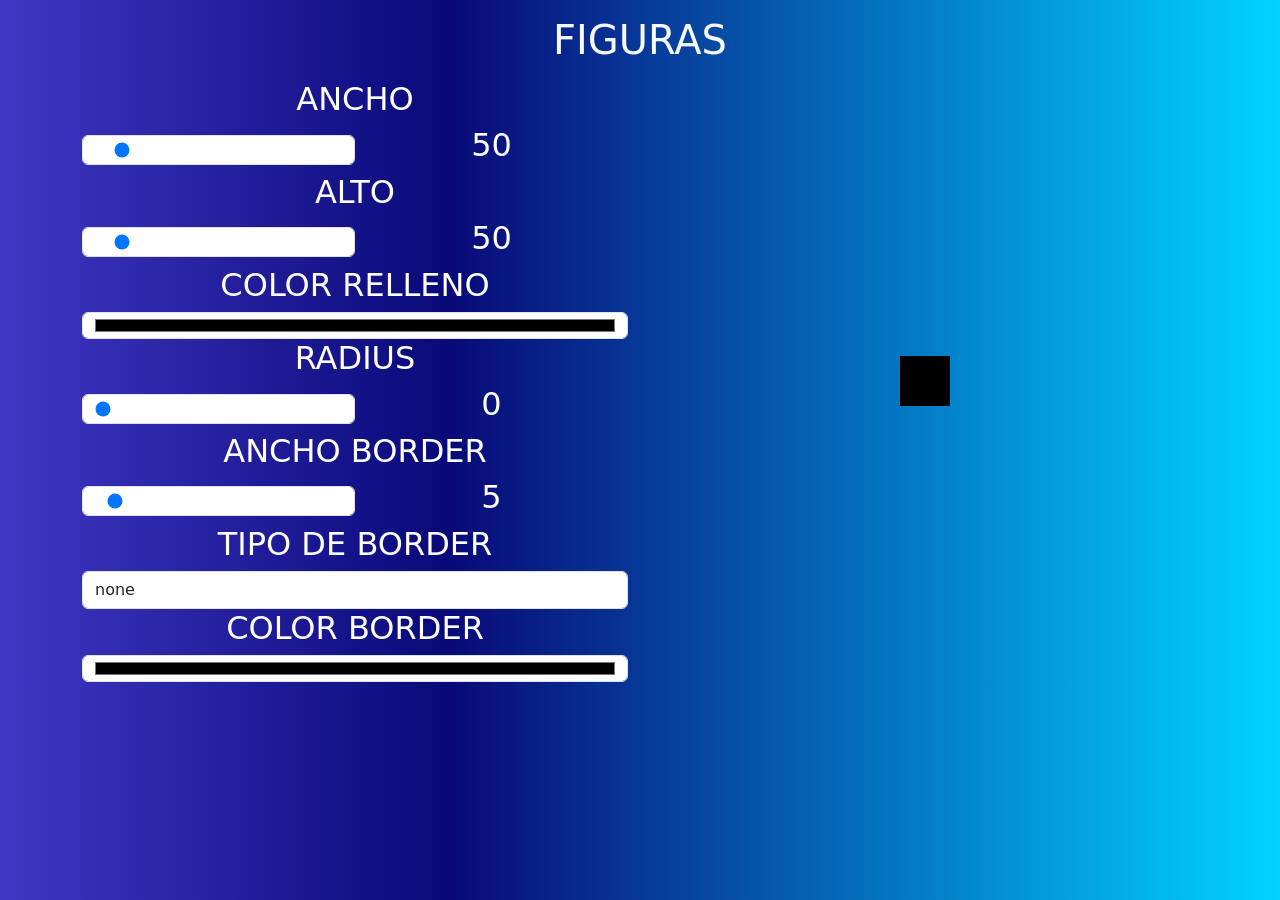
==== 03/index.html @ e6d4e75b "Primer commit" ====
<!DOCTYPE html>
<html lang="es">
<head>
    <meta charset="UTF-8">
    <meta name="viewport" content="width=device-width, initial-scale=1.0">
    <title>EJERCICIO 3</title>
    <link href="https://cdn.jsdelivr.net/npm/bootstrap@5.3.8/dist/css/bootstrap.min.css
" rel="stylesheet">
<link rel="stylesheet" href="style.css">
</head>
<body class="fondo">
    <div class="container">
        <h1 class="text-center text-light my-3">FIGURAS</h1>
        <div class="row">
            <div class="col">
                <table class="w-100">
                    <tr>
                        <td colspan="2" class="text-center"><h2>ANCHO</h2></td>
                    </tr>
                    <tr>
                        <td class="w-50"><input type="range" class="form-control" id="ancho" min="10" max="500" value="50"></td>
                        <td class="w-50 text-center" ><h2 id="vancho">50</h2></td>
                    </tr>
                    <tr>
                        <td colspan="2" class="text-center"><h2>ALTO</h2></td>
                    </tr>
                    <tr>
                        <td class="w-50"><input type="range" class="form-control" id="alto" min="10" max="500" value="50"></td>
                        <td class="w-50 text-center" ><h2 id="valto">50</h2></td>
                    </tr>
                    <tr>
                        <td colspan="2" class="text-center"><h2>COLOR RELLENO</h2></td>
                    </tr>
                    <tr>
                        <td colspan="2""><input type="color" class="form-control" id="color" ></td>
                    </tr>
                    <tr>
                        <td colspan="2" class="text-center"><h2>RADIUS</h2></td>
                    </tr>
                    <tr>
                        <td class="w-50"><input type="range"            class="form-control" id="radius" min="0" max="100" value="0"></td>
                        <td class="w-50 text-center" ><h2 id="vradio">0</h2></td>
                    </tr>
                    <tr>
                        <td colspan="2" class="text-center"><h2>ANCHO BORDER</h2></td>
                    </tr>
                    <tr>
                        <td class="w-50"><input type="range" class="form-control" id="anchoborde" min="0" max="100" value="5"></td>
                        <td class="w-50 text-center" ><h2 id="vanchoborde">5</h2></td>
                    </tr>
                    <tr>
                        <td colspan="2" class="text-center"><h2>TIPO DE BORDER</h2></td>
                    </tr>
                    <tr>
                        <td colspan="2" class="w-50">
                        <select id="tipoborde" class="form-control">
                            <option value="none">none</option>
                            <option value="solid">solid</option>
                            <option value="dashed">dashed</option>
                            <option value="dotted">dotted</option>
                            <option value="double">double</option>
                        </select>
                    </tr>
                    <tr>
                        <td colspan="2" class="text-center"><h2>COLOR BORDER</h2></td>
                    </tr>
                    <tr>
                        <td colspan="2"><input type="color" class="form-control" id="colorborde" ></td>
                    </tr>
                </table>
            </div>
            <div class="col centrar">
                <div id="figura">
                    
                </div>
            </div>
        </div>
    </div>
    <script src="
https://cdn.jsdelivr.net/npm/bootstrap@5.3.8/dist/js/bootstrap.min.js
"></script>
<script src="main.js"></script>
</body>
</html>
---- 03/style.css ----
.fondo{background: #4037c4;
background: linear-gradient(90deg,rgba(64, 55, 196, 1) 0%, rgba(9, 9, 121, 1) 35%, rgba(0, 212, 255, 1) 100%);}

*{
    margin: 0;
    padding: 0;
    box-sizing: border-box;
    color: white;
    transition: all 2s;
}

#figura{
    display: block;
    background: black;
    width: 50px;
    height: 50px;
    border: 5px solid black;
}

.centrar{
    display: flex;
    justify-content: center;
    align-items: center;
}
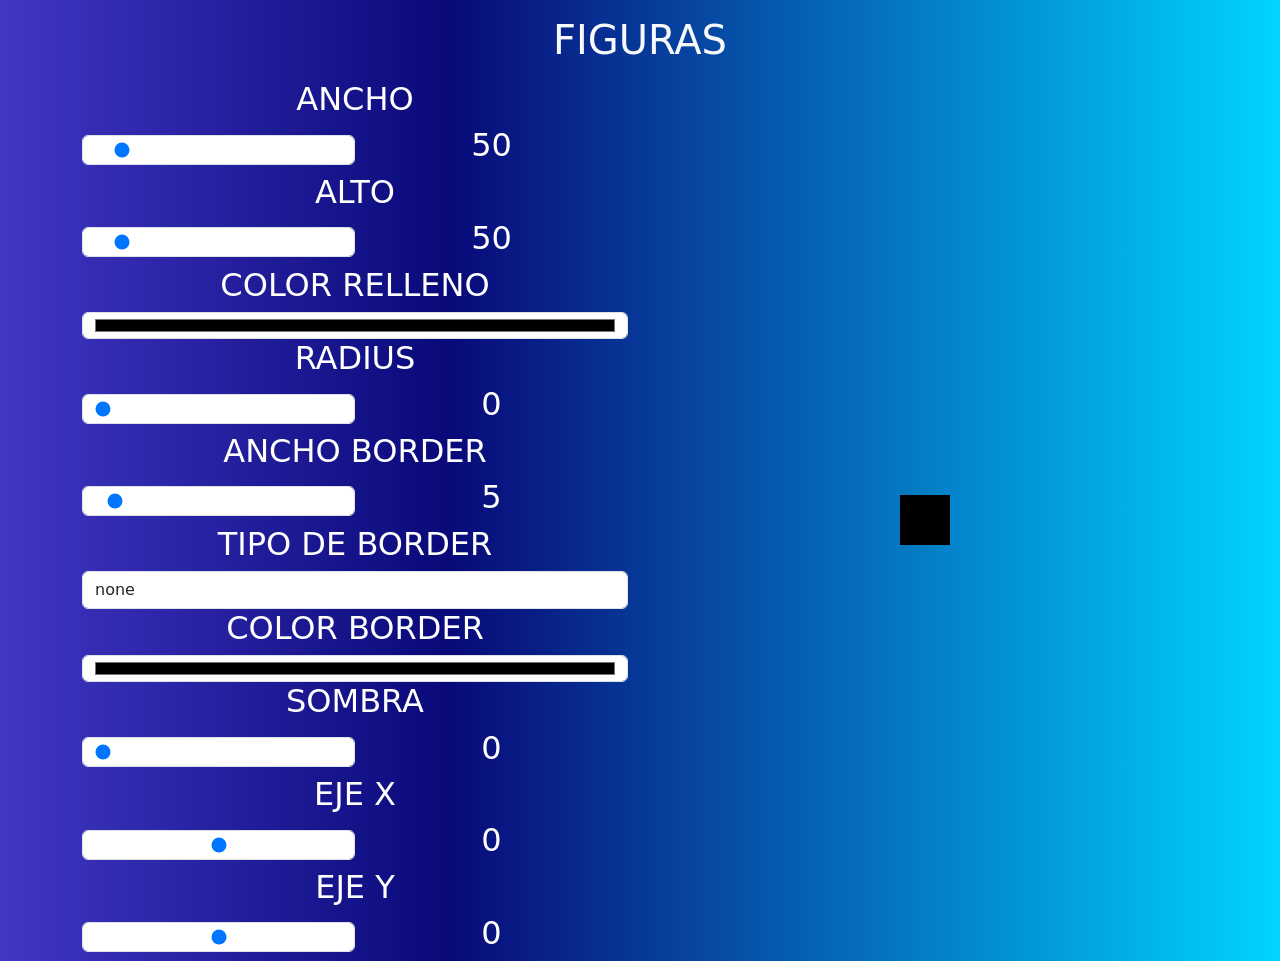
==== commit 7ecda761: "actualizacion" ====
--- a/03/index.html
+++ b/03/index.html
@@ -4,81 +4,209 @@
     <meta charset="UTF-8">
     <meta name="viewport" content="width=device-width, initial-scale=1.0">
     <title>EJERCICIO 3</title>
-    <link href="https://cdn.jsdelivr.net/npm/bootstrap@5.3.8/dist/css/bootstrap.min.css
-" rel="stylesheet">
-<link rel="stylesheet" href="style.css">
+
+    <link href="https://cdn.jsdelivr.net/npm/bootstrap@5.3.8/dist/css/bootstrap.min.css" rel="stylesheet">
+
+    <link rel="stylesheet" href="style.css">
 </head>
+
 <body class="fondo">
+
     <div class="container">
+
         <h1 class="text-center text-light my-3">FIGURAS</h1>
+
         <div class="row">
+
             <div class="col">
+
                 <table class="w-100">
-                    <tr>
-                        <td colspan="2" class="text-center"><h2>ANCHO</h2></td>
-                    </tr>
-                    <tr>
-                        <td class="w-50"><input type="range" class="form-control" id="ancho" min="10" max="500" value="50"></td>
-                        <td class="w-50 text-center" ><h2 id="vancho">50</h2></td>
-                    </tr>
-                    <tr>
-                        <td colspan="2" class="text-center"><h2>ALTO</h2></td>
-                    </tr>
-                    <tr>
-                        <td class="w-50"><input type="range" class="form-control" id="alto" min="10" max="500" value="50"></td>
-                        <td class="w-50 text-center" ><h2 id="valto">50</h2></td>
-                    </tr>
-                    <tr>
-                        <td colspan="2" class="text-center"><h2>COLOR RELLENO</h2></td>
-                    </tr>
-                    <tr>
-                        <td colspan="2""><input type="color" class="form-control" id="color" ></td>
-                    </tr>
-                    <tr>
-                        <td colspan="2" class="text-center"><h2>RADIUS</h2></td>
-                    </tr>
-                    <tr>
-                        <td class="w-50"><input type="range"            class="form-control" id="radius" min="0" max="100" value="0"></td>
-                        <td class="w-50 text-center" ><h2 id="vradio">0</h2></td>
-                    </tr>
-                    <tr>
-                        <td colspan="2" class="text-center"><h2>ANCHO BORDER</h2></td>
-                    </tr>
-                    <tr>
-                        <td class="w-50"><input type="range" class="form-control" id="anchoborde" min="0" max="100" value="5"></td>
-                        <td class="w-50 text-center" ><h2 id="vanchoborde">5</h2></td>
-                    </tr>
-                    <tr>
-                        <td colspan="2" class="text-center"><h2>TIPO DE BORDER</h2></td>
-                    </tr>
+
+                    <!-- ANCHO -->
+                    <tr>
+                        <td colspan="2" class="text-center">
+                            <h2>ANCHO</h2>
+                        </td>
+                    </tr>
+
+                    <tr>
+                        <td class="w-50">
+                            <input type="range" class="form-control" id="ancho" min="10" max="500" value="50">
+                        </td>
+
+                        <td class="w-50 text-center">
+                            <h2 id="vancho">50</h2>
+                        </td>
+                    </tr>
+
+                    <!-- ALTO -->
+                    <tr>
+                        <td colspan="2" class="text-center">
+                            <h2>ALTO</h2>
+                        </td>
+                    </tr>
+
+                    <tr>
+                        <td class="w-50">
+                            <input type="range" class="form-control" id="alto" min="10" max="500" value="50">
+                        </td>
+
+                        <td class="w-50 text-center">
+                            <h2 id="valto">50</h2>
+                        </td>
+                    </tr>
+
+                    <!-- COLOR -->
+                    <tr>
+                        <td colspan="2" class="text-center">
+                            <h2>COLOR RELLENO</h2>
+                        </td>
+                    </tr>
+
+                    <tr>
+                        <td colspan="2">
+                            <input type="color" class="form-control" id="color">
+                        </td>
+                    </tr>
+
+                    <!-- RADIUS -->
+                    <tr>
+                        <td colspan="2" class="text-center">
+                            <h2>RADIUS</h2>
+                        </td>
+                    </tr>
+
+                    <tr>
+                        <td class="w-50">
+                            <input type="range" class="form-control" id="radius" min="0" max="100" value="0">
+                        </td>
+
+                        <td class="w-50 text-center">
+                            <h2 id="vradio">0</h2>
+                        </td>
+                    </tr>
+
+                    <!-- ANCHO BORDE -->
+                    <tr>
+                        <td colspan="2" class="text-center">
+                            <h2>ANCHO BORDER</h2>
+                        </td>
+                    </tr>
+
+                    <tr>
+                        <td class="w-50">
+                            <input type="range" class="form-control" id="anchoborde" min="0" max="100" value="5">
+                        </td>
+
+                        <td class="w-50 text-center">
+                            <h2 id="vanchoborde">5</h2>
+                        </td>
+                    </tr>
+
+                    <!-- TIPO BORDER -->
+                    <tr>
+                        <td colspan="2" class="text-center">
+                            <h2>TIPO DE BORDER</h2>
+                        </td>
+                    </tr>
+
                     <tr>
                         <td colspan="2" class="w-50">
-                        <select id="tipoborde" class="form-control">
-                            <option value="none">none</option>
-                            <option value="solid">solid</option>
-                            <option value="dashed">dashed</option>
-                            <option value="dotted">dotted</option>
-                            <option value="double">double</option>
-                        </select>
-                    </tr>
-                    <tr>
-                        <td colspan="2" class="text-center"><h2>COLOR BORDER</h2></td>
-                    </tr>
-                    <tr>
-                        <td colspan="2"><input type="color" class="form-control" id="colorborde" ></td>
-                    </tr>
+
+                            <select id="tipoborde" class="form-control">
+
+                                <option value="none">none</option>
+                                <option value="solid">solid</option>
+                                <option value="dashed">dashed</option>
+                                <option value="dotted">dotted</option>
+                                <option value="double">double</option>
+
+                            </select>
+
+                        </td>
+                    </tr>
+
+                    <!-- COLOR BORDER -->
+                    <tr>
+                        <td colspan="2" class="text-center">
+                            <h2>COLOR BORDER</h2>
+                        </td>
+                    </tr>
+
+                    <tr>
+                        <td colspan="2">
+                            <input type="color" class="form-control" id="colorborde">
+                        </td>
+                    </tr>
+
+                    <!-- SOMBRA -->
+                    <tr>
+                        <td colspan="2" class="text-center">
+                            <h2>SOMBRA</h2>
+                        </td>
+                    </tr>
+
+                    <tr>
+                        <td class="w-50">
+                            <input type="range" class="form-control" id="sombra" min="0" max="100" value="0">
+                        </td>
+
+                        <td class="w-50 text-center">
+                            <h2 id="vsombra">0</h2>
+                        </td>
+                    </tr>
+
+                    <!-- EJE X -->
+                    <tr>
+                        <td colspan="2" class="text-center">
+                            <h2>EJE X</h2>
+                        </td>
+                    </tr>
+
+                    <tr>
+                        <td class="w-50">
+                            <input type="range" class="form-control" id="ejex" min="-100" max="100" value="0">
+                        </td>
+
+                        <td class="w-50 text-center">
+                            <h2 id="vejex">0</h2>
+                        </td>
+                    </tr>
+
+                    <!-- EJE Y -->
+                    <tr>
+                        <td colspan="2" class="text-center">
+                            <h2>EJE Y</h2>
+                        </td>
+                    </tr>
+
+                    <tr>
+                        <td class="w-50">
+                            <input type="range" class="form-control" id="ejey" min="-100" max="100" value="0">
+                        </td>
+
+                        <td class="w-50 text-center">
+                            <h2 id="vejey">0</h2>
+                        </td>
+                    </tr>
+
                 </table>
+
             </div>
+
             <div class="col centrar">
-                <div id="figura">
-                    
-                </div>
+
+                <div id="figura"></div>
+
             </div>
+
         </div>
+
     </div>
-    <script src="
-https://cdn.jsdelivr.net/npm/bootstrap@5.3.8/dist/js/bootstrap.min.js
-"></script>
-<script src="main.js"></script>
+
+    <script src="https://cdn.jsdelivr.net/npm/bootstrap@5.3.8/dist/js/bootstrap.min.js"></script>
+
+    <script src="main.js"></script>
+
 </body>
 </html>
--- a/03/style.css
+++ b/03/style.css
@@ -1,5 +1,11 @@
-.fondo{background: #4037c4;
-background: linear-gradient(90deg,rgba(64, 55, 196, 1) 0%, rgba(9, 9, 121, 1) 35%, rgba(0, 212, 255, 1) 100%);}
+.fondo{
+    background: #4037c4;
+    background: linear-gradient(
+    90deg,
+    rgba(64, 55, 196, 1) 0%,
+    rgba(9, 9, 121, 1) 35%,
+    rgba(0, 212, 255, 1) 100%);
+}
 
 *{
     margin: 0;
@@ -15,6 +21,9 @@
     width: 50px;
     height: 50px;
     border: 5px solid black;
+
+    /* NUEVO */
+    box-shadow: 0px 0px 0px rgba(0,0,0,0.6);
 }
 
 .centrar{
